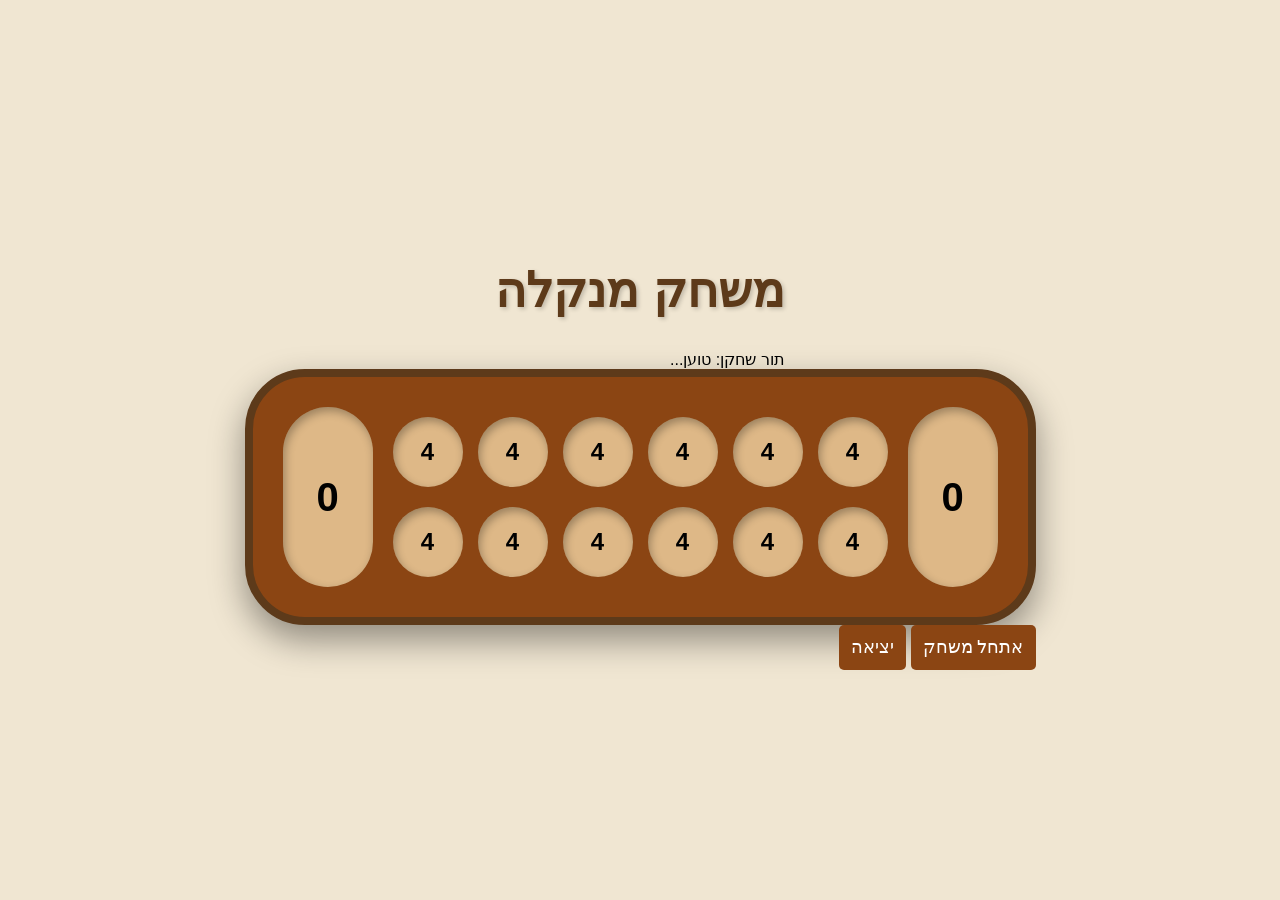
==== pages/game.html @ 728904ee "יצירת מבנה ועיצוב לוח משחק" ====
<!DOCTYPE html>
<html lang="he" dir="rtl">
<head>
    <meta charset="UTF-8">
    <meta name="viewport" content="width=device-width, initial-scale=1.0">
    <title>מנקלה - המשחק</title>
    <link rel="stylesheet" href="../styles/main.css">
</head>
<body>
    <header>
        <h1 id="game-title">משחק מנקלה</h1>
        <div id="status-area">תור שחקן: <span id="current-player-name">טוען...</span></div>
    </header>

    <main class="game-wrapper">
        <div class="mancala-board">
            <div class="store" id="store-p2">0</div>

            <div class="pits-container">
                <div class="row player2-row">
                    <div class="pit" data-index="12">4</div>
                    <div class="pit" data-index="11">4</div>
                    <div class="pit" data-index="10">4</div>
                    <div class="pit" data-index="9">4</div>
                    <div class="pit" data-index="8">4</div>
                    <div class="pit" data-index="7">4</div>
                </div>

                <div class="row player1-row">
                    <div class="pit" data-index="0">4</div>
                    <div class="pit" data-index="1">4</div>
                    <div class="pit" data-index="2">4</div>
                    <div class="pit" data-index="3">4</div>
                    <div class="pit" data-index="4">4</div>
                    <div class="pit" data-index="5">4</div>
                </div>
            </div>

            <div class="store" id="store-p1">0</div>
        </div>

        <div class="game-controls">
            <button id="restart-btn">אתחל משחק</button>
            <button onclick="window.location.href='../index.html'">יציאה</button>
        </div>
    </main>

    <script src="../scripts/game.js" type="module"></script>
</body>
</html>
---- styles/main.css ----
body {
    background-color: #f0e6d2; 
    font-family: 'Segoe UI', Tahoma, Geneva, Verdana, sans-serif;
    display: flex;
    flex-direction: column;
    align-items: center;
    justify-content: center;
    height: 100vh;
    margin: 0;
}

header h1 {
    color: #5d3a1a; 
    font-size: 3rem;
    text-shadow: 2px 2px 4px rgba(0,0,0,0.2);
}


#section {
    background: #ffffff;
    padding: 30px;
    border-radius: 15px;
    box-shadow: 0 10px 25px rgba(0,0,0,0.1);
    border-top: 5px solid #8b4513; /* פס חום למעלה */
    text-align: center;
}

#login-form {
    display: flex;
    flex-direction: column;
    gap: 15px;
}

input, select {
    padding: 10px;
    border: 1px solid #ddd;
    border-radius: 5px;
    font-size: 1rem;
}

button {
    background-color: #8b4513;
    color: white;
    padding: 12px;
    border: none;
    border-radius: 5px;
    font-size: 1.1rem;
    cursor: pointer;
    transition: background 0.3s;
}

button:hover {
    background-color: #5d3a1a;
}

footer {
    margin-top: 20px;
    font-size: 0.9rem;
    color: #888;
}
/* עיצוב הלוח המרכזי */
.mancala-board {
    display: flex;
    background-color: #8b4513; /* חום עץ */
    padding: 30px;
    border-radius: 60px;
    gap: 20px;
    align-items: center;
    box-shadow: 0 15px 35px rgba(0,0,0,0.4);
    border: 8px solid #5d3a1a;
}

.pits-container {
    display: flex;
    flex-direction: column;
    gap: 20px;
}

.row {
    display: flex;
    gap: 15px;
}

/* עיצוב הגומחות הקטנות */
.pit {
    width: 70px;
    height: 70px;
    background-color: #deb887; /* חום בהיר */
    border-radius: 50%;
    display: flex;
    align-items: center;
    justify-content: center;
    font-size: 1.5rem;
    font-weight: bold;
    box-shadow: inset 2px 4px 8px rgba(0,0,0,0.3);
    cursor: pointer;
    transition: transform 0.2s;
}

.pit:hover {
    transform: scale(1.1);
    background-color: #f5deb3;
}

/* עיצוב הקופות הגדולות */
.store {
    width: 90px;
    height: 180px;
    background-color: #deb887;
    border-radius: 45px;
    display: flex;
    align-items: center;
    justify-content: center;
    font-size: 2.5rem;
    font-weight: bold;
    box-shadow: inset 2px 4px 10px rgba(0,0,0,0.3);
}
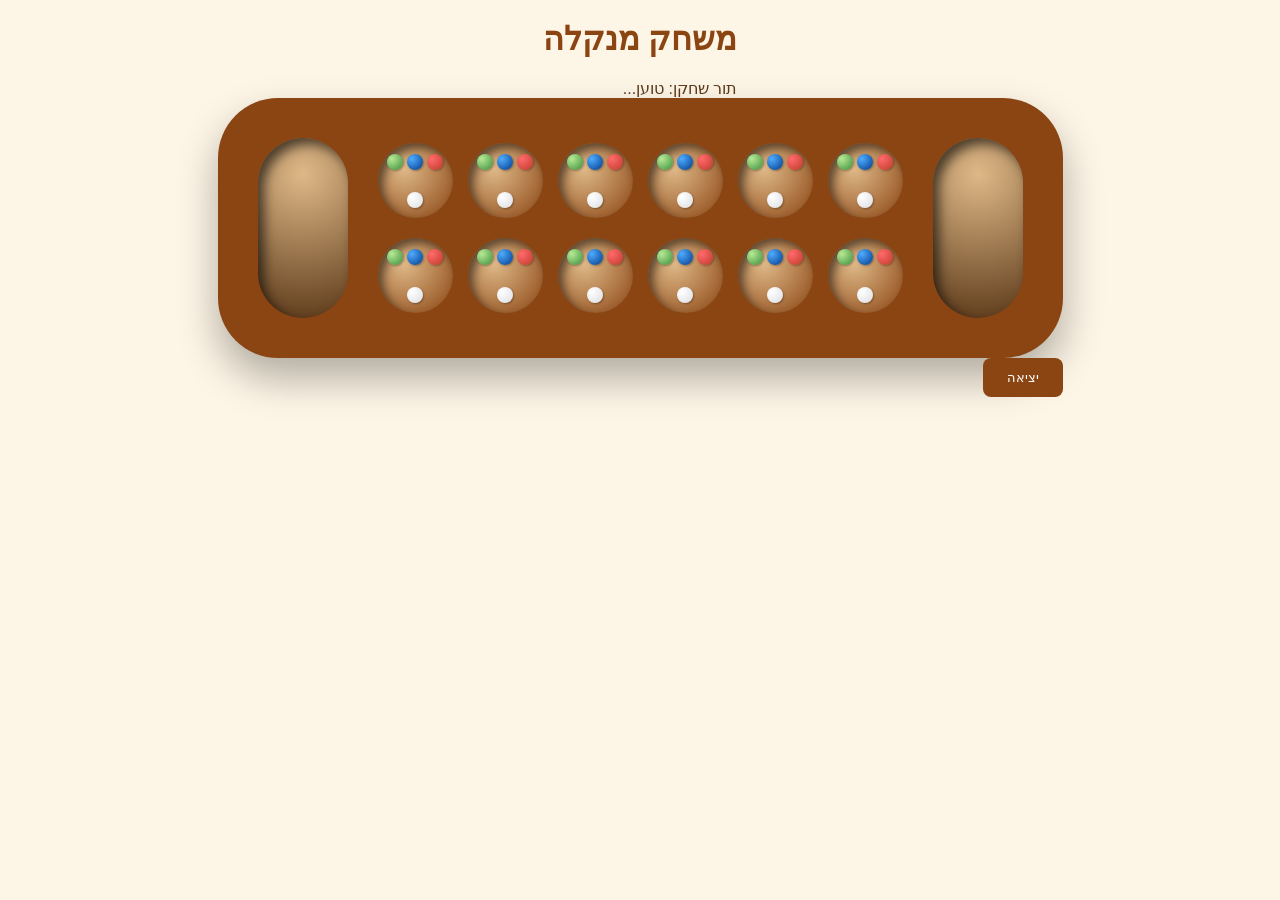
==== commit aaf8df89: "שיניתי את הקוביות של המשחק שיראה יות ריפה ועוד כמה שינויים בעיצוב" ====
--- a/pages/game.html
+++ b/pages/game.html
@@ -2,49 +2,38 @@
 <html lang="he" dir="rtl">
 <head>
     <meta charset="UTF-8">
-    <meta name="viewport" content="width=device-width, initial-scale=1.0">
-    <title>מנקלה - המשחק</title>
+    <title>מנקלה - משחק</title>
     <link rel="stylesheet" href="../styles/main.css">
 </head>
-<body>
+<body class="game-page">
     <header>
-        <h1 id="game-title">משחק מנקלה</h1>
+        <h1>משחק מנקלה</h1>
         <div id="status-area">תור שחקן: <span id="current-player-name">טוען...</span></div>
     </header>
-
     <main class="game-wrapper">
         <div class="mancala-board">
-            <div class="store" id="store-p2">0</div>
-
+            <div class="store" id="store-p2"></div>
             <div class="pits-container">
                 <div class="row player2-row">
-                    <div class="pit" data-index="12">4</div>
-                    <div class="pit" data-index="11">4</div>
-                    <div class="pit" data-index="10">4</div>
-                    <div class="pit" data-index="9">4</div>
-                    <div class="pit" data-index="8">4</div>
-                    <div class="pit" data-index="7">4</div>
+                    <div class="pit" data-index="12"><div class="stone red"></div><div class="stone blue"></div><div class="stone green"></div><div class="stone white"></div></div>
+                    <div class="pit" data-index="11"><div class="stone red"></div><div class="stone blue"></div><div class="stone green"></div><div class="stone white"></div></div>
+                    <div class="pit" data-index="10"><div class="stone red"></div><div class="stone blue"></div><div class="stone green"></div><div class="stone white"></div></div>
+                    <div class="pit" data-index="9"><div class="stone red"></div><div class="stone blue"></div><div class="stone green"></div><div class="stone white"></div></div>
+                    <div class="pit" data-index="8"><div class="stone red"></div><div class="stone blue"></div><div class="stone green"></div><div class="stone white"></div></div>
+                    <div class="pit" data-index="7"><div class="stone red"></div><div class="stone blue"></div><div class="stone green"></div><div class="stone white"></div></div>
                 </div>
-
                 <div class="row player1-row">
-                    <div class="pit" data-index="0">4</div>
-                    <div class="pit" data-index="1">4</div>
-                    <div class="pit" data-index="2">4</div>
-                    <div class="pit" data-index="3">4</div>
-                    <div class="pit" data-index="4">4</div>
-                    <div class="pit" data-index="5">4</div>
+                    <div class="pit" data-index="0"><div class="stone red"></div><div class="stone blue"></div><div class="stone green"></div><div class="stone white"></div></div>
+                    <div class="pit" data-index="1"><div class="stone red"></div><div class="stone blue"></div><div class="stone green"></div><div class="stone white"></div></div>
+                    <div class="pit" data-index="2"><div class="stone red"></div><div class="stone blue"></div><div class="stone green"></div><div class="stone white"></div></div>
+                    <div class="pit" data-index="3"><div class="stone red"></div><div class="stone blue"></div><div class="stone green"></div><div class="stone white"></div></div>
+                    <div class="pit" data-index="4"><div class="stone red"></div><div class="stone blue"></div><div class="stone green"></div><div class="stone white"></div></div>
+                    <div class="pit" data-index="5"><div class="stone red"></div><div class="stone blue"></div><div class="stone green"></div><div class="stone white"></div></div>
                 </div>
             </div>
-
-            <div class="store" id="store-p1">0</div>
+            <div class="store" id="store-p1"></div>
         </div>
-
-        <div class="game-controls">
-            <button id="restart-btn">אתחל משחק</button>
-            <button onclick="window.location.href='../index.html'">יציאה</button>
-        </div>
+        <button onclick="window.location.href='../index.html'">יציאה</button>
     </main>
-
-    <script src="../scripts/game.js" type="module"></script>
 </body>
 </html>
--- a/styles/main.css
+++ b/styles/main.css
@@ -1,118 +1,97 @@
-
+/* --- בסיס וצבעים (קרם ובז') --- */
 body {
-    background-color: #f0e6d2; 
-    font-family: 'Segoe UI', Tahoma, Geneva, Verdana, sans-serif;
+    font-family: 'Segoe UI', Tahoma, sans-serif;
+    background-color: #fdf5e6; /* קרם עדין */
+    color: #5d3a1a;
+    margin: 0;
     display: flex;
     flex-direction: column;
     align-items: center;
-    justify-content: center;
-    height: 100vh;
-    margin: 0;
+    direction: rtl;
 }
 
-header h1 {
-    color: #5d3a1a; 
-    font-size: 3rem;
-    text-shadow: 2px 2px 4px rgba(0,0,0,0.2);
-}
+h1 { color: #8b4513; margin-top: 20px; }
 
-
-#section {
-    background: #ffffff;
-    padding: 30px;
-    border-radius: 15px;
-    box-shadow: 0 10px 25px rgba(0,0,0,0.1);
-    border-top: 5px solid #8b4513; /* פס חום למעלה */
-    text-align: center;
-}
-
-#login-form {
-    display: flex;
-    flex-direction: column;
-    gap: 15px;
-}
-
-input, select {
-    padding: 10px;
-    border: 1px solid #ddd;
-    border-radius: 5px;
-    font-size: 1rem;
-}
-
+/* --- כפתורים --- */
 button {
     background-color: #8b4513;
     color: white;
-    padding: 12px;
     border: none;
-    border-radius: 5px;
-    font-size: 1.1rem;
+    padding: 12px 24px;
+    border-radius: 8px;
     cursor: pointer;
-    transition: background 0.3s;
+    transition: 0.3s;
 }
 
-button:hover {
-    background-color: #5d3a1a;
+button:hover { background-color: #5d3a1a; }
+
+/* --- לוח המשחק --- */
+.mancala-board {
+    display: flex;
+    align-items: center;
+    background-color: #8b4513;
+    padding: 40px;
+    border-radius: 60px;
+    gap: 30px;
+    box-shadow: 0 20px 40px rgba(0,0,0,0.3);
 }
 
-footer {
-    margin-top: 20px;
-    font-size: 0.9rem;
-    color: #888;
-}
-/* עיצוב הלוח המרכזי */
-.mancala-board {
-    display: flex;
-    background-color: #8b4513; /* חום עץ */
-    padding: 30px;
-    border-radius: 60px;
-    gap: 20px;
-    align-items: center;
-    box-shadow: 0 15px 35px rgba(0,0,0,0.4);
-    border: 8px solid #5d3a1a;
+.pits-container { display: flex; flex-direction: column; gap: 20px; }
+.row { display: flex; gap: 15px; }
+
+.pit {
+    width: 75px; height: 75px;
+    background: radial-gradient(circle at 35% 35%, #deb887, #8b4513);
+    border-radius: 50%;
+    display: flex; flex-wrap: wrap; justify-content: center; align-items: center;
+    box-shadow: inset 5px 5px 10px rgba(0,0,0,0.5);
 }
 
-.pits-container {
-    display: flex;
-    flex-direction: column;
-    gap: 20px;
+.store {
+    width: 90px; height: 180px;
+    background: radial-gradient(circle at 50% 20%, #deb887, #5d3a1a);
+    border-radius: 45px;
+    box-shadow: inset 6px 6px 12px rgba(0,0,0,0.6);
 }
 
-.row {
-    display: flex;
-    gap: 15px;
+/* --- אבנים --- */
+.stone {
+    width: 16px; height: 16px; border-radius: 50%; margin: 2px;
+    box-shadow: 1px 1px 2px rgba(0,0,0,0.3);
+}
+.stone.red { background: radial-gradient(circle at 30% 30%, #ff6b6b, #c0392b); }
+.stone.blue { background: radial-gradient(circle at 30% 30%, #4facfe, #003a8c); }
+.stone.green { background: radial-gradient(circle at 30% 30%, #b8e994, #388e3c); }
+.stone.white { background: radial-gradient(circle at 30% 30%, #ffffff, #dcdde1); }
+
+/* --- דף הוראות מיושר --- */
+.instructions-container {
+    max-width: 800px; width: 90%;
 }
 
-/* עיצוב הגומחות הקטנות */
-.pit {
-    width: 70px;
-    height: 70px;
-    background-color: #deb887; /* חום בהיר */
-    border-radius: 50%;
+.instruction-step {
     display: flex;
     align-items: center;
-    justify-content: center;
-    font-size: 1.5rem;
-    font-weight: bold;
-    box-shadow: inset 2px 4px 8px rgba(0,0,0,0.3);
-    cursor: pointer;
-    transition: transform 0.2s;
+    background: #fffaf0; /* בז' בהיר */
+    margin-bottom: 20px;
+    padding: 20px;
+    border-radius: 12px;
+    border-right: 8px solid #8b4513; /* פס חום מיישר */
+    gap: 25px;
+    box-shadow: 0 4px 10px rgba(0,0,0,0.05);
 }
 
-.pit:hover {
-    transform: scale(1.1);
-    background-color: #f5deb3;
+.instruction-img {
+    width: 220px; min-width: 220px; /* שומר על קו ישר */
+    border-radius: 8px;
+    border: 2px solid #deb887;
 }
 
-/* עיצוב הקופות הגדולות */
-.store {
-    width: 90px;
-    height: 180px;
-    background-color: #deb887;
-    border-radius: 45px;
-    display: flex;
-    align-items: center;
-    justify-content: center;
-    font-size: 2.5rem;
-    font-weight: bold;
-    box-shadow: inset 2px 4px 10px rgba(0,0,0,0.3);
+.step-content { flex: 1; }
+
+.step-number {
+    background: #8b4513; color: white;
+    width: 30px; height: 30px; border-radius: 50%;
+    display: flex; align-items: center; justify-content: center;
+    font-weight: bold; margin-bottom: 10px;
 }
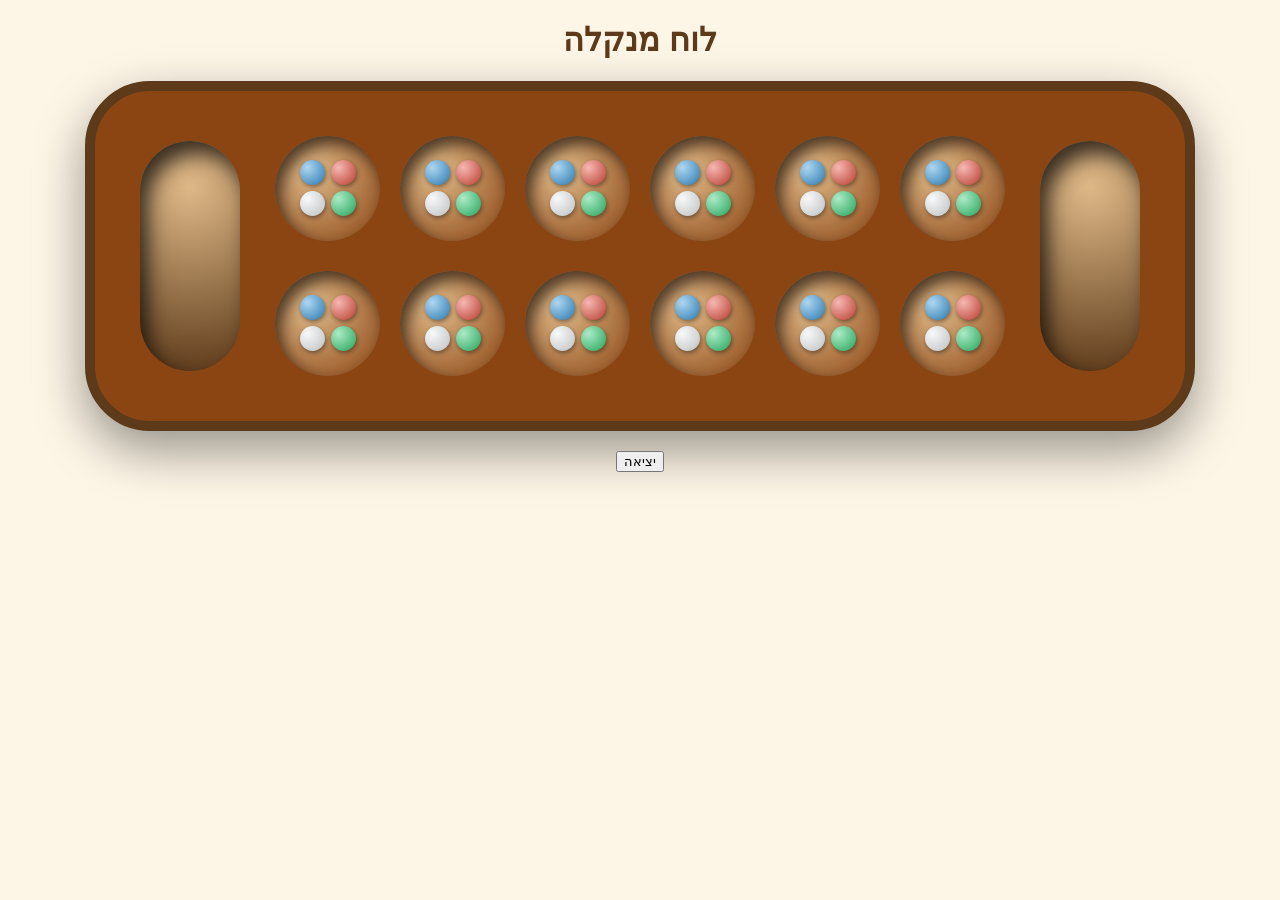
==== commit 24bcb1df: "שיניתי שהקוביות יהיו 2 מעל 2 והעיצוב יותר מרשים" ====
--- a/pages/game.html
+++ b/pages/game.html
@@ -5,35 +5,30 @@
     <title>מנקלה - משחק</title>
     <link rel="stylesheet" href="../styles/main.css">
 </head>
-<body class="game-page">
-    <header>
-        <h1>משחק מנקלה</h1>
-        <div id="status-area">תור שחקן: <span id="current-player-name">טוען...</span></div>
-    </header>
-    <main class="game-wrapper">
-        <div class="mancala-board">
-            <div class="store" id="store-p2"></div>
-            <div class="pits-container">
-                <div class="row player2-row">
-                    <div class="pit" data-index="12"><div class="stone red"></div><div class="stone blue"></div><div class="stone green"></div><div class="stone white"></div></div>
-                    <div class="pit" data-index="11"><div class="stone red"></div><div class="stone blue"></div><div class="stone green"></div><div class="stone white"></div></div>
-                    <div class="pit" data-index="10"><div class="stone red"></div><div class="stone blue"></div><div class="stone green"></div><div class="stone white"></div></div>
-                    <div class="pit" data-index="9"><div class="stone red"></div><div class="stone blue"></div><div class="stone green"></div><div class="stone white"></div></div>
-                    <div class="pit" data-index="8"><div class="stone red"></div><div class="stone blue"></div><div class="stone green"></div><div class="stone white"></div></div>
-                    <div class="pit" data-index="7"><div class="stone red"></div><div class="stone blue"></div><div class="stone green"></div><div class="stone white"></div></div>
-                </div>
-                <div class="row player1-row">
-                    <div class="pit" data-index="0"><div class="stone red"></div><div class="stone blue"></div><div class="stone green"></div><div class="stone white"></div></div>
-                    <div class="pit" data-index="1"><div class="stone red"></div><div class="stone blue"></div><div class="stone green"></div><div class="stone white"></div></div>
-                    <div class="pit" data-index="2"><div class="stone red"></div><div class="stone blue"></div><div class="stone green"></div><div class="stone white"></div></div>
-                    <div class="pit" data-index="3"><div class="stone red"></div><div class="stone blue"></div><div class="stone green"></div><div class="stone white"></div></div>
-                    <div class="pit" data-index="4"><div class="stone red"></div><div class="stone blue"></div><div class="stone green"></div><div class="stone white"></div></div>
-                    <div class="pit" data-index="5"><div class="stone red"></div><div class="stone blue"></div><div class="stone green"></div><div class="stone white"></div></div>
-                </div>
+<body>
+    <header><h1>לוח מנקלה</h1></header>
+    <main class="mancala-board">
+        <div class="store" id="store-p2"></div>
+        <div class="pits-container">
+            <div class="row">
+                <div class="pit" data-index="12"><div class="stone red"></div><div class="stone blue"></div><div class="stone green"></div><div class="stone white"></div></div>
+                <div class="pit" data-index="11"><div class="stone red"></div><div class="stone blue"></div><div class="stone green"></div><div class="stone white"></div></div>
+                <div class="pit" data-index="10"><div class="stone red"></div><div class="stone blue"></div><div class="stone green"></div><div class="stone white"></div></div>
+                <div class="pit" data-index="9"><div class="stone red"></div><div class="stone blue"></div><div class="stone green"></div><div class="stone white"></div></div>
+                <div class="pit" data-index="8"><div class="stone red"></div><div class="stone blue"></div><div class="stone green"></div><div class="stone white"></div></div>
+                <div class="pit" data-index="7"><div class="stone red"></div><div class="stone blue"></div><div class="stone green"></div><div class="stone white"></div></div>
             </div>
-            <div class="store" id="store-p1"></div>
+            <div class="row">
+                <div class="pit" data-index="0"><div class="stone red"></div><div class="stone blue"></div><div class="stone green"></div><div class="stone white"></div></div>
+                <div class="pit" data-index="1"><div class="stone red"></div><div class="stone blue"></div><div class="stone green"></div><div class="stone white"></div></div>
+                <div class="pit" data-index="2"><div class="stone red"></div><div class="stone blue"></div><div class="stone green"></div><div class="stone white"></div></div>
+                <div class="pit" data-index="3"><div class="stone red"></div><div class="stone blue"></div><div class="stone green"></div><div class="stone white"></div></div>
+                <div class="pit" data-index="4"><div class="stone red"></div><div class="stone blue"></div><div class="stone green"></div><div class="stone white"></div></div>
+                <div class="pit" data-index="5"><div class="stone red"></div><div class="stone blue"></div><div class="stone green"></div><div class="stone white"></div></div>
+            </div>
         </div>
-        <button onclick="window.location.href='../index.html'">יציאה</button>
+        <div class="store" id="store-p1"></div>
     </main>
+    <button onclick="window.location.href='../index.html'" style="margin-top: 20px;">יציאה</button>
 </body>
 </html>
--- a/styles/main.css
+++ b/styles/main.css
@@ -1,4 +1,4 @@
-/* --- בסיס וצבעים (קרם ובז') --- */
+/* --- בסיס וצבעי קרם-חום --- */
 body {
     font-family: 'Segoe UI', Tahoma, sans-serif;
     background-color: #fdf5e6; /* קרם עדין */
@@ -8,90 +8,120 @@
     flex-direction: column;
     align-items: center;
     direction: rtl;
+    min-height: 100vh;
 }
 
-h1 { color: #8b4513; margin-top: 20px; }
+/* --- דף הבית המרשים --- */
+.home-page {
+    justify-content: center;
+}
 
-/* --- כפתורים --- */
-button {
+.main-title {
+    font-size: 4rem; /* כותרת גדולה ומרשימה */
+    color: #5d3a1a;
+    margin-bottom: 10px;
+    font-weight: 900;
+}
+
+.login-container {
+    background: #ffffff;
+    padding: 60px 80px; /* מרחב פנימי גדול */
+    border-radius: 40px;
+    box-shadow: 0 25px 60px rgba(139, 69, 19, 0.2);
+    border: 1px solid #deb887;
+    width: 100%;
+    max-width: 500px;
+    text-align: center;
+}
+
+.login-container input, .login-container select {
+    width: 100%;
+    padding: 18px;
+    margin: 15px 0;
+    border: 2px solid #f5f5dc;
+    border-radius: 15px;
+    font-size: 1.2rem;
+    background-color: #fffaf0;
+}
+
+.start-btn {
+    width: 100%;
     background-color: #8b4513;
     color: white;
+    padding: 20px;
+    font-size: 1.4rem;
     border: none;
-    padding: 12px 24px;
-    border-radius: 8px;
+    border-radius: 12px;
     cursor: pointer;
-    transition: 0.3s;
+    font-weight: bold;
+    box-shadow: 0 5px 15px rgba(139, 69, 19, 0.3);
 }
 
-button:hover { background-color: #5d3a1a; }
-
-/* --- לוח המשחק --- */
+/* --- לוח המשחק (סידור 2 מעל 2) --- */
 .mancala-board {
     display: flex;
     align-items: center;
     background-color: #8b4513;
-    padding: 40px;
-    border-radius: 60px;
-    gap: 30px;
-    box-shadow: 0 20px 40px rgba(0,0,0,0.3);
+    padding: 45px;
+    border-radius: 65px;
+    gap: 35px;
+    box-shadow: 0 20px 50px rgba(0,0,0,0.4);
+    border: 10px solid #5d3a1a;
 }
 
-.pits-container { display: flex; flex-direction: column; gap: 20px; }
-.row { display: flex; gap: 15px; }
-
+.pits-container { display: flex; flex-direction: column; gap: 30px; }
+.row { display: flex; gap: 20px; }
 .pit {
-    width: 75px; height: 75px;
+    width: 85px;  /* צמצמנו מעט כדי "לסגור" על האבנים */
+    height: 85px;
     background: radial-gradient(circle at 35% 35%, #deb887, #8b4513);
     border-radius: 50%;
-    display: flex; flex-wrap: wrap; justify-content: center; align-items: center;
-    box-shadow: inset 5px 5px 10px rgba(0,0,0,0.5);
+    display: flex;
+    flex-wrap: wrap; /* מאפשר לאבנים לרדת שורה */
+    justify-content: center; /* ממרכז אופקית */
+    align-content: center;   /* ממרכז את כל הריבוע אנכית */
+    gap: 6px; /* רווח מדויק בין האבנים */
+    padding: 10px;
+    box-shadow: inset 6px 8px 15px rgba(0,0,0,0.6);
+    cursor: pointer;
+}
+.store {
+    width: 100px;
+    height: 230px;
+    background: radial-gradient(circle at 50% 20%, #deb887, #5d3a1a);
+    border-radius: 55px;
+    box-shadow: inset 8px 12px 20px rgba(0,0,0,0.7);
 }
 
-.store {
-    width: 90px; height: 180px;
-    background: radial-gradient(circle at 50% 20%, #deb887, #5d3a1a);
-    border-radius: 45px;
-    box-shadow: inset 6px 6px 12px rgba(0,0,0,0.6);
+/* --- האבנים (2 מעל 2) --- */
+.stone {
+    width: 25px; /* הגודל המושלם כדי שייכנסו בדיוק 2 בשורה של 85px */
+    height: 25px;
+    border-radius: 50%;
+    box-shadow: 1px 2px 4px rgba(0,0,0,0.4);
+    background: radial-gradient(circle at 30% 30%, rgba(255,255,255,0.6), rgba(0,0,0,0.2));
+    flex-shrink: 0; /* מונע מהאבנים להתכווץ */
 }
 
-/* --- אבנים --- */
-.stone {
-    width: 16px; height: 16px; border-radius: 50%; margin: 2px;
-    box-shadow: 1px 1px 2px rgba(0,0,0,0.3);
-}
-.stone.red { background: radial-gradient(circle at 30% 30%, #ff6b6b, #c0392b); }
-.stone.blue { background: radial-gradient(circle at 30% 30%, #4facfe, #003a8c); }
-.stone.green { background: radial-gradient(circle at 30% 30%, #b8e994, #388e3c); }
-.stone.white { background: radial-gradient(circle at 30% 30%, #ffffff, #dcdde1); }
+.stone.red { background-color: #e74c3c; }
+.stone.blue { background-color: #3498db; }
+.stone.green { background-color: #2ecc71; }
+.stone.white { background-color: #ecf0f1; }
 
-/* --- דף הוראות מיושר --- */
-.instructions-container {
-    max-width: 800px; width: 90%;
-}
-
+/* --- דף הוראות --- */
 .instruction-step {
     display: flex;
     align-items: center;
-    background: #fffaf0; /* בז' בהיר */
+    background: white;
     margin-bottom: 20px;
-    padding: 20px;
-    border-radius: 12px;
-    border-right: 8px solid #8b4513; /* פס חום מיישר */
-    gap: 25px;
-    box-shadow: 0 4px 10px rgba(0,0,0,0.05);
+    padding: 25px;
+    border-radius: 15px;
+    border-right: 8px solid #8b4513; /* פס מיישר */
+    gap: 30px;
 }
 
 .instruction-img {
-    width: 220px; min-width: 220px; /* שומר על קו ישר */
-    border-radius: 8px;
-    border: 2px solid #deb887;
-}
-
-.step-content { flex: 1; }
-
-.step-number {
-    background: #8b4513; color: white;
-    width: 30px; height: 30px; border-radius: 50%;
-    display: flex; align-items: center; justify-content: center;
-    font-weight: bold; margin-bottom: 10px;
+    width: 250px;
+    min-width: 250px; /* שומר על קו ישר לכל התמונות */
+    border-radius: 10px;
 }
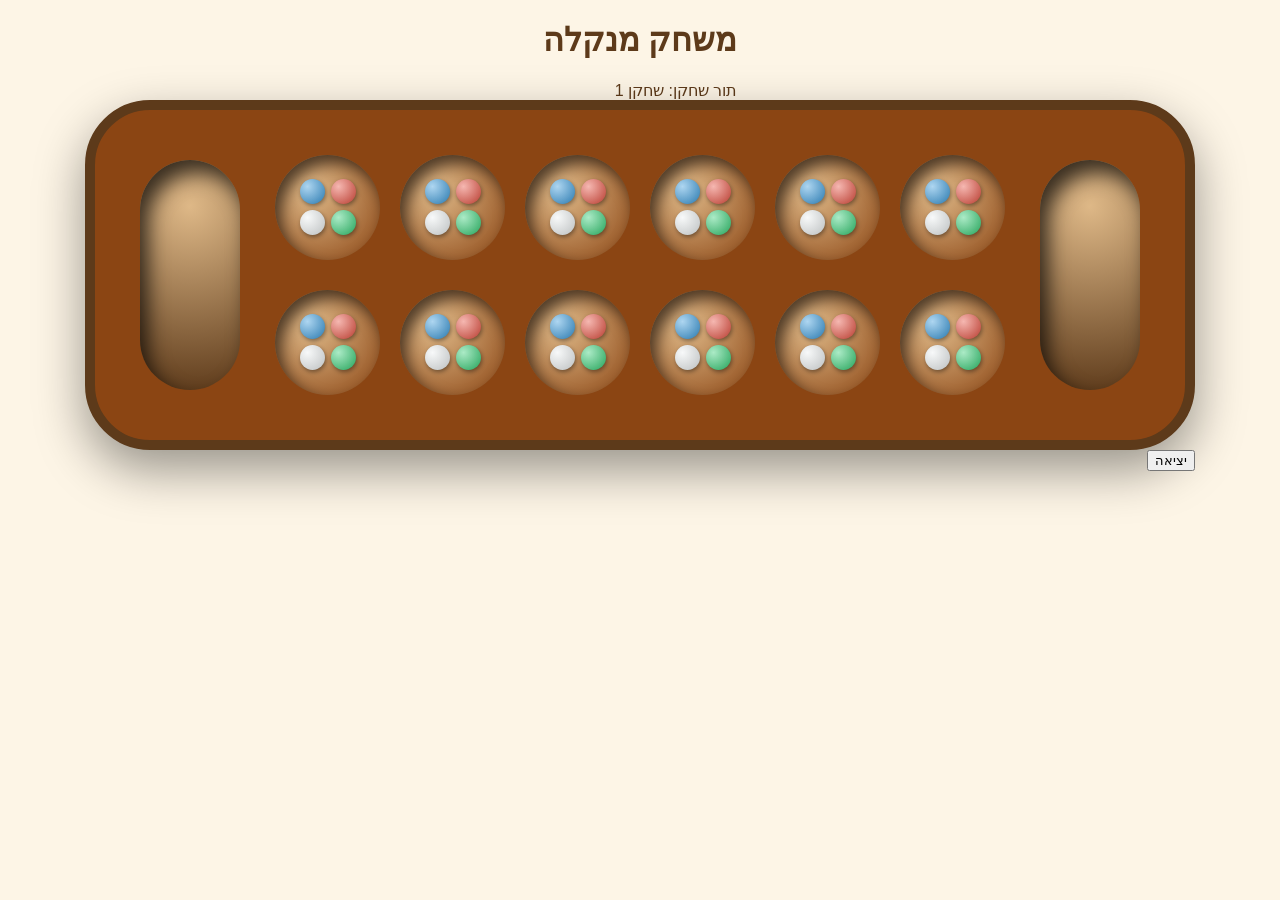
==== commit 2e487c37: "הוספת הלוגיקה של החשיבה של המנקלה" ====
--- a/pages/game.html
+++ b/pages/game.html
@@ -5,30 +5,42 @@
     <title>מנקלה - משחק</title>
     <link rel="stylesheet" href="../styles/main.css">
 </head>
-<body>
-    <header><h1>לוח מנקלה</h1></header>
-    <main class="mancala-board">
-        <div class="store" id="store-p2"></div>
-        <div class="pits-container">
-            <div class="row">
-                <div class="pit" data-index="12"><div class="stone red"></div><div class="stone blue"></div><div class="stone green"></div><div class="stone white"></div></div>
-                <div class="pit" data-index="11"><div class="stone red"></div><div class="stone blue"></div><div class="stone green"></div><div class="stone white"></div></div>
-                <div class="pit" data-index="10"><div class="stone red"></div><div class="stone blue"></div><div class="stone green"></div><div class="stone white"></div></div>
-                <div class="pit" data-index="9"><div class="stone red"></div><div class="stone blue"></div><div class="stone green"></div><div class="stone white"></div></div>
-                <div class="pit" data-index="8"><div class="stone red"></div><div class="stone blue"></div><div class="stone green"></div><div class="stone white"></div></div>
-                <div class="pit" data-index="7"><div class="stone red"></div><div class="stone blue"></div><div class="stone green"></div><div class="stone white"></div></div>
+<body class="game-page">
+    <header>
+        <h1>משחק מנקלה</h1>
+        <div id="status-area">תור שחקן: <span id="current-player-name">טוען...</span></div>
+    </header>
+
+    <main class="game-wrapper">
+        <div class="mancala-board">
+            <div class="store" id="store-p2"></div>
+
+            <div class="pits-container">
+                <div class="row">
+                    <div class="pit" data-index="12"></div>
+                    <div class="pit" data-index="11"></div>
+                    <div class="pit" data-index="10"></div>
+                    <div class="pit" data-index="9"></div>
+                    <div class="pit" data-index="8"></div>
+                    <div class="pit" data-index="7"></div>
+                </div>
+                <div class="row">
+                    <div class="pit" data-index="0"></div>
+                    <div class="pit" data-index="1"></div>
+                    <div class="pit" data-index="2"></div>
+                    <div class="pit" data-index="3"></div>
+                    <div class="pit" data-index="4"></div>
+                    <div class="pit" data-index="5"></div>
+                </div>
             </div>
-            <div class="row">
-                <div class="pit" data-index="0"><div class="stone red"></div><div class="stone blue"></div><div class="stone green"></div><div class="stone white"></div></div>
-                <div class="pit" data-index="1"><div class="stone red"></div><div class="stone blue"></div><div class="stone green"></div><div class="stone white"></div></div>
-                <div class="pit" data-index="2"><div class="stone red"></div><div class="stone blue"></div><div class="stone green"></div><div class="stone white"></div></div>
-                <div class="pit" data-index="3"><div class="stone red"></div><div class="stone blue"></div><div class="stone green"></div><div class="stone white"></div></div>
-                <div class="pit" data-index="4"><div class="stone red"></div><div class="stone blue"></div><div class="stone green"></div><div class="stone white"></div></div>
-                <div class="pit" data-index="5"><div class="stone red"></div><div class="stone blue"></div><div class="stone green"></div><div class="stone white"></div></div>
-            </div>
+
+            <div class="store" id="store-p1"></div>
         </div>
-        <div class="store" id="store-p1"></div>
-    </main>
-    <button onclick="window.location.href='../index.html'" style="margin-top: 20px;">יציאה</button>
+
+        <div class="game-controls">
+            <button onclick="window.location.href='../index.html'">יציאה</button>
+        </div>
+   </main>
+    <script src="../scripts/game.js"></script>
 </body>
 </html>
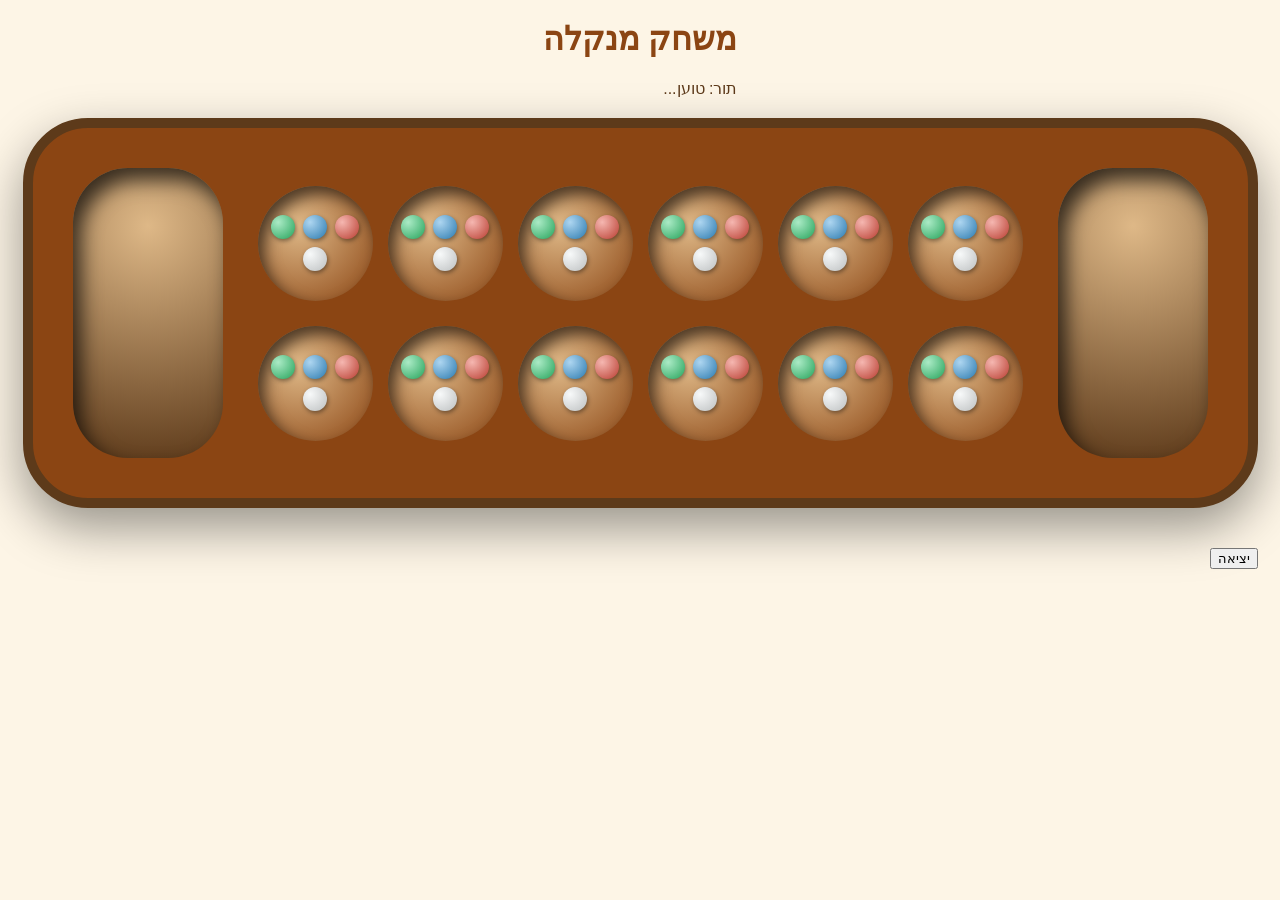
==== commit 15e3b4ea: "שינוי העיצוב וכן הלוגיקה שהוספתי ששחקן שהגיע בסוף התור לעיגול שלו יש לו עוד תור" ====
--- a/pages/game.html
+++ b/pages/game.html
@@ -8,24 +8,20 @@
 <body class="game-page">
     <header>
         <h1>משחק מנקלה</h1>
-        <div id="status-area">תור שחקן: <span id="current-player-name">טוען...</span></div>
+        <div id="status-area">תור: <span id="current-player-name">טוען...</span></div>
     </header>
 
     <main class="game-wrapper">
         <div class="mancala-board">
-            <div class="store" id="store-p2"></div>
-
-            <div class="pits-container">
-                <div class="row">
-                    <div class="pit" data-index="12"></div>
+            <div class="store" id="store-p2"></div> <div class="pits-container">
+                <div class="row"> <div class="pit" data-index="12"></div>
                     <div class="pit" data-index="11"></div>
                     <div class="pit" data-index="10"></div>
                     <div class="pit" data-index="9"></div>
                     <div class="pit" data-index="8"></div>
                     <div class="pit" data-index="7"></div>
                 </div>
-                <div class="row">
-                    <div class="pit" data-index="0"></div>
+                <div class="row"> <div class="pit" data-index="0"></div>
                     <div class="pit" data-index="1"></div>
                     <div class="pit" data-index="2"></div>
                     <div class="pit" data-index="3"></div>
@@ -33,14 +29,11 @@
                     <div class="pit" data-index="5"></div>
                 </div>
             </div>
+            
+            <div class="store" id="store-p1"></div> </div>
+        <button onclick="window.location.href='../index.html'" style="margin-top:20px;">יציאה</button>
+    </main>
 
-            <div class="store" id="store-p1"></div>
-        </div>
-
-        <div class="game-controls">
-            <button onclick="window.location.href='../index.html'">יציאה</button>
-        </div>
-   </main>
     <script src="../scripts/game.js"></script>
 </body>
 </html>
--- a/styles/main.css
+++ b/styles/main.css
@@ -1,4 +1,4 @@
-/* --- בסיס וצבעי קרם-חום --- */
+/* --- 1. בסיס וצבעים כלליים --- */
 body {
     font-family: 'Segoe UI', Tahoma, sans-serif;
     background-color: #fdf5e6; /* קרם עדין */
@@ -11,96 +11,116 @@
     min-height: 100vh;
 }
 
-/* --- דף הבית המרשים --- */
+h1 { color: #8b4513; margin-top: 20px; }
+
+/* --- 2. עיצוב דף הבית (גדול ומרשים) --- */
 .home-page {
     justify-content: center;
 }
 
 .main-title {
-    font-size: 4rem; /* כותרת גדולה ומרשימה */
+    font-size: 4.5rem; /* כותרת ענקית */
+    font-weight: 900;
     color: #5d3a1a;
-    margin-bottom: 10px;
-    font-weight: 900;
+    text-shadow: 2px 4px 8px rgba(139, 69, 19, 0.2);
+    margin-bottom: 20px;
 }
 
 .login-container {
     background: #ffffff;
-    padding: 60px 80px; /* מרחב פנימי גדול */
+    padding: 60px 80px;
     border-radius: 40px;
-    box-shadow: 0 25px 60px rgba(139, 69, 19, 0.2);
+    box-shadow: 0 25px 60px rgba(139, 69, 19, 0.25);
     border: 1px solid #deb887;
     width: 100%;
     max-width: 500px;
     text-align: center;
 }
 
-.login-container input, .login-container select {
-    width: 100%;
-    padding: 18px;
-    margin: 15px 0;
-    border: 2px solid #f5f5dc;
-    border-radius: 15px;
-    font-size: 1.2rem;
-    background-color: #fffaf0;
-}
-
 .start-btn {
     width: 100%;
     background-color: #8b4513;
     color: white;
-    padding: 20px;
-    font-size: 1.4rem;
+    padding: 22px;
+    font-size: 1.5rem;
+    border-radius: 15px;
     border: none;
-    border-radius: 12px;
     cursor: pointer;
     font-weight: bold;
-    box-shadow: 0 5px 15px rgba(139, 69, 19, 0.3);
+    box-shadow: 0 6px 20px rgba(139, 69, 19, 0.4);
+    transition: 0.3s;
 }
 
-/* --- לוח המשחק (סידור 2 מעל 2) --- */
+.start-btn:hover {
+    background-color: #5d3a1a;
+    transform: translateY(-2px);
+}
+
+/* --- 3. לוח המשחק (מאוזן וסידור 2X2) --- */
 .mancala-board {
     display: flex;
+    flex-direction: row; /* מחזיר את הקופות לצדדים */
     align-items: center;
     background-color: #8b4513;
-    padding: 45px;
+    padding: 40px;
     border-radius: 65px;
     gap: 35px;
     box-shadow: 0 20px 50px rgba(0,0,0,0.4);
     border: 10px solid #5d3a1a;
+    margin: 20px 0;
 }
 
-.pits-container { display: flex; flex-direction: column; gap: 30px; }
-.row { display: flex; gap: 20px; }
+.pits-container {
+    display: flex;
+    flex-direction: column;
+    gap: 25px;
+}
+
+.row {
+    display: flex;
+    flex-direction: row;
+    gap: 15px;
+}
+
 .pit {
-    width: 85px;  /* צמצמנו מעט כדי "לסגור" על האבנים */
-    height: 85px;
+    width: 95px; /* רוחב מושלם ל-2 אבנים בשורה */
+    height: 95px;
     background: radial-gradient(circle at 35% 35%, #deb887, #8b4513);
     border-radius: 50%;
     display: flex;
-    flex-wrap: wrap; /* מאפשר לאבנים לרדת שורה */
-    justify-content: center; /* ממרכז אופקית */
-    align-content: center;   /* ממרכז את כל הריבוע אנכית */
-    gap: 6px; /* רווח מדויק בין האבנים */
+    flex-wrap: wrap; /* שבירת שורה לאבנים */
+    justify-content: center;
+    align-content: center; /* ממרכז את ריבוע ה-4 אבנים */
+    gap: 8px;
     padding: 10px;
     box-shadow: inset 6px 8px 15px rgba(0,0,0,0.6);
     cursor: pointer;
 }
+
+/* קופת הניצחון הגדולה */
 .store {
-    width: 100px;
-    height: 230px;
+    width: 110px;
+    height: 250px;
     background: radial-gradient(circle at 50% 20%, #deb887, #5d3a1a);
     border-radius: 55px;
     box-shadow: inset 8px 12px 20px rgba(0,0,0,0.7);
+    display: flex;
+    flex-wrap: wrap;
+    justify-content: center;
+    align-content: flex-start; /* אבנים נערמות מלמעלה */
+    padding: 20px;
+    gap: 5px;
+    overflow: hidden; /* מונע בריחת אבנים מהעיגול */
 }
 
-/* --- האבנים (2 מעל 2) --- */
+/* --- 4. עיצוב האבנים --- */
 .stone {
-    width: 25px; /* הגודל המושלם כדי שייכנסו בדיוק 2 בשורה של 85px */
-    height: 25px;
+    width: 24px;
+    height: 24px;
     border-radius: 50%;
+    flex-shrink: 0;
     box-shadow: 1px 2px 4px rgba(0,0,0,0.4);
     background: radial-gradient(circle at 30% 30%, rgba(255,255,255,0.6), rgba(0,0,0,0.2));
-    flex-shrink: 0; /* מונע מהאבנים להתכווץ */
 }
 
 .stone.red { background-color: #e74c3c; }
@@ -108,20 +128,43 @@
 .stone.green { background-color: #2ecc71; }
 .stone.white { background-color: #ecf0f1; }
 
-/* --- דף הוראות --- */
+/* --- 5. דף הוראות (מסודר עם מספרים) --- */
+.instructions-container {
+    max-width: 850px;
+    width: 90%;
+    margin: 30px auto;
+    background: #ffffff;
+    padding: 40px;
+    border-radius: 25px;
+    box-shadow: 0 10px 30px rgba(139, 69, 19, 0.1);
+    border: 1px solid #deb887;
+}
+
 .instruction-step {
     display: flex;
-    align-items: center;
-    background: white;
-    margin-bottom: 20px;
-    padding: 25px;
-    border-radius: 15px;
-    border-right: 8px solid #8b4513; /* פס מיישר */
+    align-items: flex-start;
     gap: 30px;
+    margin-bottom: 40px;
+    padding-bottom: 20px;
+    border-bottom: 2px dashed #f5f5dc;
 }
 
 .instruction-img {
-    width: 250px;
-    min-width: 250px; /* שומר על קו ישר לכל התמונות */
-    border-radius: 10px;
+    width: 240px;
+    min-width: 240px;
+    border-radius: 15px;
+    border: 3px solid #8b4513;
+}
+
+.step-number {
+    background: #8b4513;
+    color: white;
+    width: 35px;
+    height: 35px;
+    border-radius: 50%;
+    display: flex;
+    align-items: center;
+    justify-content: center;
+    font-weight: bold;
+    margin-bottom: 15px;
 }
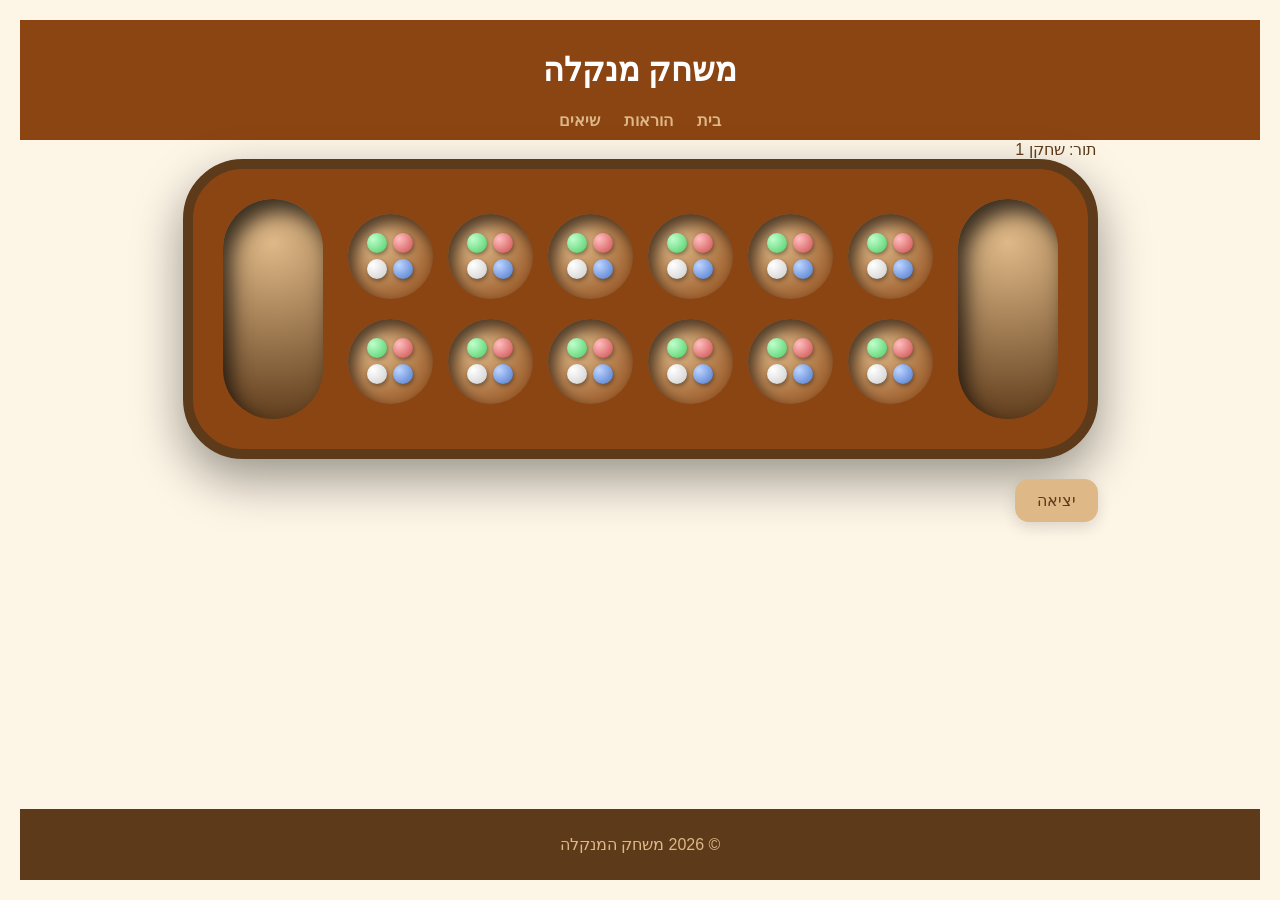
==== commit 7f4ce363: "Logic: implementation of mancala movement Co-authored-by: Copilot <copilot@github.com>" ====
--- a/pages/game.html
+++ b/pages/game.html
@@ -8,32 +8,44 @@
 <body class="game-page">
     <header>
         <h1>משחק מנקלה</h1>
-        <div id="status-area">תור: <span id="current-player-name">טוען...</span></div>
+        <nav>
+            <a href="../index.html">בית</a>
+            <a href="instructions.html">הוראות</a>
+            <a href="scores.html">שיאים</a>
+        </nav>
     </header>
 
-    <main class="game-wrapper">
-        <div class="mancala-board">
-            <div class="store" id="store-p2"></div> <div class="pits-container">
-                <div class="row"> <div class="pit" data-index="12"></div>
-                    <div class="pit" data-index="11"></div>
-                    <div class="pit" data-index="10"></div>
-                    <div class="pit" data-index="9"></div>
-                    <div class="pit" data-index="8"></div>
-                    <div class="pit" data-index="7"></div>
+    <main>
+        <div id="status-area">תור: <span id="current-player-name">טוען...</span></div>
+
+        <div class="game-wrapper">
+            <div class="mancala-board">
+                <div class="store" id="store-p2"></div> <div class="pits-container">
+                    <div class="row"> <div class="pit" data-index="12"></div>
+                        <div class="pit" data-index="11"></div>
+                        <div class="pit" data-index="10"></div>
+                        <div class="pit" data-index="9"></div>
+                        <div class="pit" data-index="8"></div>
+                        <div class="pit" data-index="7"></div>
+                    </div>
+                    <div class="row"> <div class="pit" data-index="0"></div>
+                        <div class="pit" data-index="1"></div>
+                        <div class="pit" data-index="2"></div>
+                        <div class="pit" data-index="3"></div>
+                        <div class="pit" data-index="4"></div>
+                        <div class="pit" data-index="5"></div>
+                    </div>
                 </div>
-                <div class="row"> <div class="pit" data-index="0"></div>
-                    <div class="pit" data-index="1"></div>
-                    <div class="pit" data-index="2"></div>
-                    <div class="pit" data-index="3"></div>
-                    <div class="pit" data-index="4"></div>
-                    <div class="pit" data-index="5"></div>
-                </div>
-            </div>
-            
-            <div class="store" id="store-p1"></div> </div>
-        <button onclick="window.location.href='../index.html'" style="margin-top:20px;">יציאה</button>
+                
+                <div class="store" id="store-p1"></div> </div>
+<button id="exit-btn" class="secondary-btn" style="margin-top:20px;">יציאה</button>
+        </div>
     </main>
 
-    <script src="../scripts/game.js"></script>
+    <footer>
+        <p>&copy; 2026 משחק המנקלה</p>
+    </footer>
+
+    <script type="module" src="../scripts/game.js"></script>
 </body>
 </html>
--- a/styles/main.css
+++ b/styles/main.css
@@ -1,79 +1,101 @@
-/* --- 1. בסיס וצבעים כלליים --- */
+/* --- 1. בסיס וצבעים (חום-קרם-בז') --- */
+* {
+    box-sizing: border-box;
+}
+
 body {
-    font-family: 'Segoe UI', Tahoma, sans-serif;
-    background-color: #fdf5e6; /* קרם עדין */
-    color: #5d3a1a;
+    font-family: 'Segoe UI', Tahoma, Geneva, Verdana, sans-serif;
     margin: 0;
+    padding: 0;
+    background-color: #fdf5e6; /* בז' קרם */
+    color: #5d3a1a; /* חום כהה */
+    direction: rtl;
     display: flex;
     flex-direction: column;
     align-items: center;
-    direction: rtl;
     min-height: 100vh;
 }
 
-h1 { color: #8b4513; margin-top: 20px; }
-
-/* --- 2. עיצוב דף הבית (גדול ומרשים) --- */
-.home-page {
-    justify-content: center;
-}
-
-.main-title {
-    font-size: 4.5rem; /* כותרת ענקית */
-    font-weight: 900;
-    color: #5d3a1a;
-    text-shadow: 2px 4px 8px rgba(139, 69, 19, 0.2);
-    margin-bottom: 20px;
-}
-
-.login-container {
-    background: #ffffff;
-    padding: 60px 80px;
-    border-radius: 40px;
-    box-shadow: 0 25px 60px rgba(139, 69, 19, 0.25);
-    border: 1px solid #deb887;
-    width: 100%;
-    max-width: 500px;
+header {
+    width: 100%;
     text-align: center;
-}
-
-.start-btn {
-    width: 100%;
+    padding: 10px;
     background-color: #8b4513;
     color: white;
-    padding: 22px;
-    font-size: 1.5rem;
-    border-radius: 15px;
-    border: none;
-    cursor: pointer;
+}
+
+nav {
+    margin-top: 10px;
+}
+
+nav a {
+    margin: 0 10px;
+    color: #deb887;
+    text-decoration: none;
     font-weight: bold;
-    box-shadow: 0 6px 20px rgba(139, 69, 19, 0.4);
-    transition: 0.3s;
-}
-
-.start-btn:hover {
+}
+
+nav a:hover {
+    color: white;
+}
+
+footer {
+    width: 100%;
+    text-align: center;
+    padding: 10px;
     background-color: #5d3a1a;
-    transform: translateY(-2px);
-}
-
-/* --- 3. לוח המשחק (מאוזן וסידור 2X2) --- */
+    color: #deb887;
+    margin-top: auto;
+}
+
+/* --- 2. דף הבית ללא גלילה (דרישה 56, 87) --- */
+.home-page {
+    height: 100vh;
+    display: flex;
+    justify-content: center;
+    align-items: center;
+    overflow: hidden; /* מונע גלילה */
+}
+
+.glass-container {
+    background: #ffffff;
+    padding: 25px;
+    border-radius: 30px;
+    box-shadow: 0 15px 40px rgba(139, 69, 19, 0.2);
+    width: 90%;
+    max-width: 480px;
+    text-align: center;
+    border: 3px solid #deb887;
+}
+
+.main-title {
+    font-size: 2.5rem;
+    margin-bottom: 20px;
+    color: #8b4513;
+    font-weight: 900;
+}
+
+/* --- 3. לוח המשחק (מאוזן ותקין) --- */
+.game-page {
+    padding: 20px;
+}
+
 .mancala-board {
     display: flex;
     flex-direction: row; /* מחזיר את הקופות לצדדים */
     align-items: center;
     background-color: #8b4513;
-    padding: 40px;
-    border-radius: 65px;
-    gap: 35px;
+    padding: 30px;
+    border-radius: 60px;
+    gap: 25px;
     box-shadow: 0 20px 50px rgba(0,0,0,0.4);
     border: 10px solid #5d3a1a;
-    margin: 20px 0;
 }
 
 .pits-container {
     display: flex;
     flex-direction: column;
-    gap: 25px;
+    gap: 20px;
 }
 
 .row {
@@ -82,89 +104,156 @@
     gap: 15px;
 }
 
+/* סידור אבנים 2X2 (דרישה 92) */
 .pit {
-    width: 95px; /* רוחב מושלם ל-2 אבנים בשורה */
-    height: 95px;
+    width: 85px;
+    height: 85px;
     background: radial-gradient(circle at 35% 35%, #deb887, #8b4513);
     border-radius: 50%;
     display: flex;
-    flex-wrap: wrap; /* שבירת שורה לאבנים */
+    flex-wrap: wrap;
     justify-content: center;
-    align-content: center; /* ממרכז את ריבוע ה-4 אבנים */
-    gap: 8px;
-    padding: 10px;
+    align-content: center;
+    gap: 6px;
+    padding: 8px;
     box-shadow: inset 6px 8px 15px rgba(0,0,0,0.6);
     cursor: pointer;
 }
 
-/* קופת הניצחון הגדולה */
+/* קופות הניצחון בצדדים */
 .store {
-    width: 110px;
-    height: 250px;
+    width: 100px;
+    height: 220px;
     background: radial-gradient(circle at 50% 20%, #deb887, #5d3a1a);
-    border-radius: 55px;
+    border-radius: 50px;
     box-shadow: inset 8px 12px 20px rgba(0,0,0,0.7);
     display: flex;
     flex-wrap: wrap;
-    justify-content: center;
-    align-content: flex-start; /* אבנים נערמות מלמעלה */
-    padding: 20px;
-    gap: 5px;
-    overflow: hidden; /* מונע בריחת אבנים מהעיגול */
-}
-
-/* --- 4. עיצוב האבנים --- */
+    align-content: flex-start;
+    padding: 15px;
+    gap: 4px;
+    overflow: hidden;
+}
+
+/* --- 4. עיצוב אבנים --- */
 .stone {
-    width: 24px;
-    height: 24px;
+    width: 20px;
+    height: 20px;
     border-radius: 50%;
-    flex-shrink: 0;
     box-shadow: 1px 2px 4px rgba(0,0,0,0.4);
     background: radial-gradient(circle at 30% 30%, rgba(255,255,255,0.6), rgba(0,0,0,0.2));
 }
 
-.stone.red { background-color: #e74c3c; }
-.stone.blue { background-color: #3498db; }
-.stone.green { background-color: #2ecc71; }
-.stone.white { background-color: #ecf0f1; }
-
-/* --- 5. דף הוראות (מסודר עם מספרים) --- */
-.instructions-container {
-    max-width: 850px;
-    width: 90%;
-    margin: 30px auto;
-    background: #ffffff;
-    padding: 40px;
-    border-radius: 25px;
-    box-shadow: 0 10px 30px rgba(139, 69, 19, 0.1);
+/* --- 5. טבלת שיאים (דרישה 60, 90) --- */
+.scores-section {
+    margin-top: 25px;
+    background: #fffaf0;
+    border-radius: 15px;
+    padding: 15px;
     border: 1px solid #deb887;
 }
 
-.instruction-step {
-    display: flex;
-    align-items: flex-start;
-    gap: 30px;
-    margin-bottom: 40px;
-    padding-bottom: 20px;
-    border-bottom: 2px dashed #f5f5dc;
-}
-
-.instruction-img {
-    width: 240px;
-    min-width: 240px;
-    border-radius: 15px;
-    border: 3px solid #8b4513;
-}
-
-.step-number {
+table {
+    width: 100%;
+    border-collapse: collapse;
+}
+
+th {
+    border-bottom: 2px solid #8b4513;
+    color: #8b4513;
+    padding: 8px;
+    font-size: 0.9rem;
+}
+
+td {
+    padding: 8px;
+    border-bottom: 1px solid #f5f5dc;
+    font-size: 0.85rem;
+}
+
+/* --- 6. כפתורים וטפסים (דרישה 23, 87) --- */
+.input-group {
+    display: flex;
+    flex-direction: column;
+    gap: 12px;
+    margin-bottom: 25px;
+}
+
+input, select {
+    padding: 12px;
+    border: 1px solid #deb887;
+    border-radius: 10px;
+    background: #fffaf0;
+    font-family: inherit;
+    font-size: 1rem;
+}
+
+button,
+.start-btn,
+.secondary-btn {
+    font-family: inherit;
+    border: none;
+    border-radius: 14px;
+    cursor: pointer;
+    transition: transform 0.2s ease, background 0.2s ease, box-shadow 0.2s ease;
+    box-shadow: 0 6px 15px rgba(0,0,0,0.12);
+}
+
+.start-btn {
     background: #8b4513;
     color: white;
-    width: 35px;
-    height: 35px;
-    border-radius: 50%;
-    display: flex;
-    align-items: center;
-    justify-content: center;
+    padding: 15px;
+    font-size: 1.2rem;
     font-weight: bold;
-    margin-bottom: 15px;
+    width: 100%;
+}
+
+.secondary-btn {
+    background: #deb887;
+    color: #5d3a1a;
+    padding: 12px 22px;
+    font-size: 1rem;
+    width: auto;
+}
+
+button:hover,
+.start-btn:hover,
+.secondary-btn:hover {
+    transform: translateY(-1px);
+    box-shadow: 0 8px 18px rgba(0,0,0,0.18);
+}
+
+.footer-links {
+    margin-top: 20px;
+}
+
+.footer-links a {
+    color: #8b4513;
+    text-decoration: none;
+    font-weight: bold;
+    font-size: 0.9rem;
+}
+
+/* --- 7. דף הוראות (דרישה 59, 89) --- */
+.instructions-container {
+    max-width: 700px;
+    background: white;
+    padding: 30px;
+    border-radius: 20px;
+    margin-top: 20px;
+    border: 2px solid #deb887;
+}
+
+.instruction-step {
+    display: flex;
+    align-items: center;
+    gap: 20px;
+    margin-bottom: 20px;
+    border-bottom: 1px dashed #deb887;
+    padding-bottom: 10px;
+}
+
+.instruction-img {
+    width: 150px;
+    border-radius: 10px;
 }
